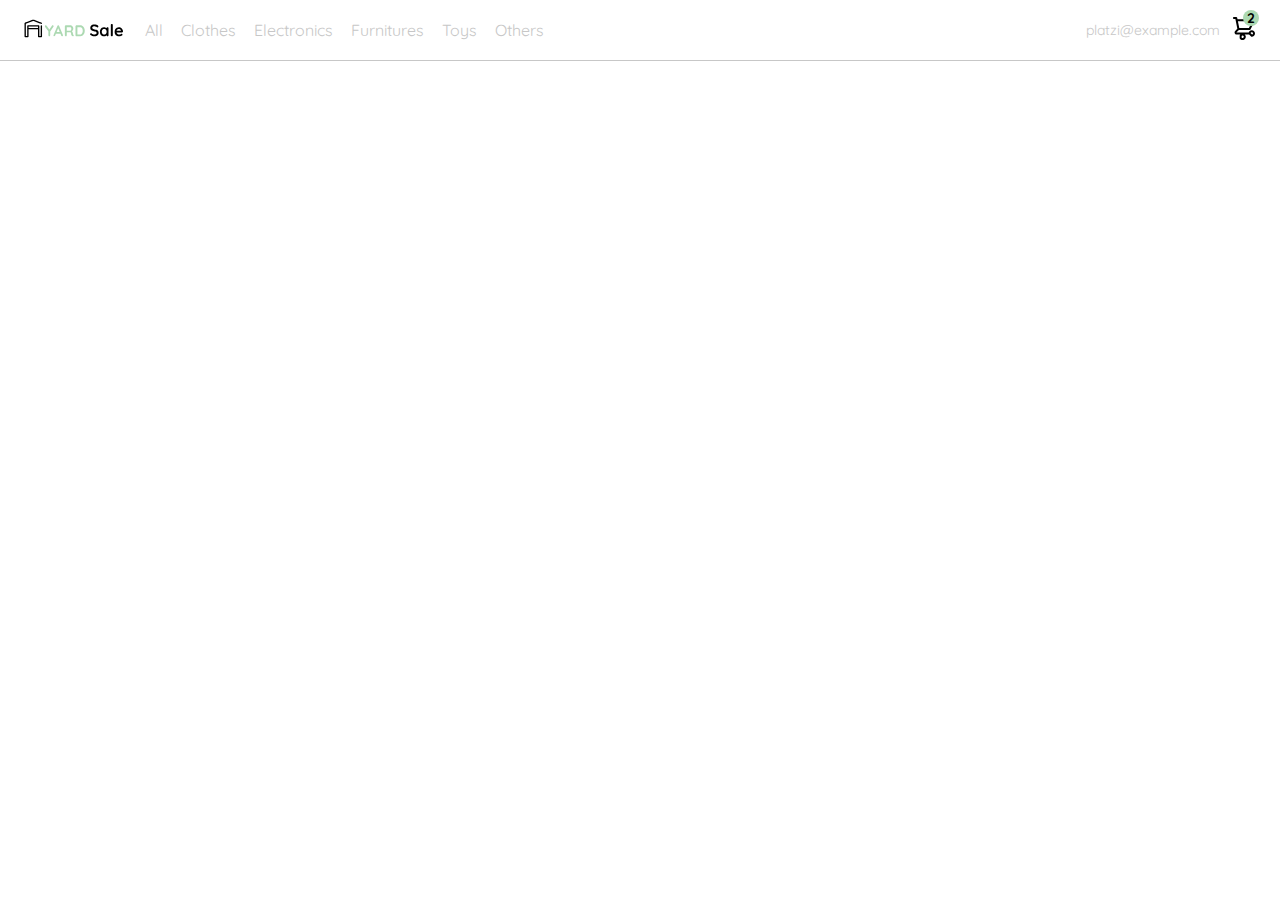
==== index.html @ faa7296e "multiples cambios #2. fusion del main nav con mobilenav, separamos el css embebido hacia el styles.c" ====
<!DOCTYPE html>
<html lang="en">
<head>
  <meta charset="UTF-8">
  <meta http-equiv="X-UA-Compatible" content="IE=edge">
  <meta name="viewport" content="width=device-width, initial-scale=1.0">
  <link rel="preconnect" href="https://fonts.googleapis.com">
  <link rel="preconnect" href="https://fonts.gstatic.com" crossorigin>
  <link href="https://fonts.googleapis.com/css2?family=Quicksand:wght@300;500;700&display=swap" rel="stylesheet">
  <link rel="stylesheet" href="./styles.css">
  <title>Tu tienda Online</title>
</head>
<body>
  <nav>
    <img src="./icons/icon_menu.svg" alt="menu" class="mobileBurgerMenu">

    <div class="navbar-left">
      <img src="./logos/logo_yard_sale.svg" alt="logo" class="logo">

      <ul>
        <li>
          <a href="/">All</a>
        </li>
        <li>
          <a href="/">Clothes</a>
        </li>
        <li>
          <a href="/">Electronics</a>
        </li>
        <li>
          <a href="/">Furnitures</a>
        </li>
        <li>
          <a href="/">Toys</a>
        </li>
        <li>
          <a href="/">Others</a>
        </li>
      </ul>
    </div>

    <div class="navbar-right">
      <ul>
        <li class="navbar-email">platzi@example.com</li>
        <li class="navbar-shopping-cart">
          <img src="./icons/icon_shopping_cart.svg" alt="shopping cart">
          <div>2</div>
        </li>
      </ul>
    </div>

    <div class="desktop-menu inactive">
    <ul>
      <li>
        <a href="/" class="title">My orders</a>
      </li>

      <li>
        <a href="/">My account</a>
      </li>

      <li>
        <a href="/">Sign out</a>
      </li>
    </ul>
    </div>

    <div class="mobile-menu inactive">
        <ul>
          <li>
            <a href="/">CATEGORIES</a>
          </li>
          <li>
            <a href="/">All</a>
          </li>
          <li>
            <a href="/">Clothes</a>
          </li>
          <li>
            <a href="/">Electronics</a>
          </li>
          <li>
            <a href="/">Furnitures</a>
          </li>
          <li>
            <a href="/">Toys</a>
          </li>
          <li>
            <a href="/">Other</a>
          </li>
        </ul>
    
        <ul>
          <li>
            <a href="/">My orders</a>
          </li>
          <li>
            <a href="/">My account</a>
          </li>
        </ul>
    
        <ul>
          <li>
            <a href="/" class="email">platzi@example.com</a>
          </li>
          <li>
            <a href="/" class="sign-out">Sign out</a>
          </li>
        </ul>
      </div>

  </nav>
  <script src="./main.js"></script>
</body>
</html>
---- styles.css ----
/* estilos general */
:root {
    --white: #FFFFFF;
    --black: #000000;
    --very-light-pink: #C7C7C7;
    --text-input-field: #F7F7F7;
    --hospital-green: #ACD9B2;
    --sm: 14px;
    --md: 16px;
    --lg: 18px;
  }
  body {
    margin: 0;
    font-family: 'Quicksand', sans-serif;
  }
  .inactive {
    display: none;
  }

/* estilos navBar general */
  nav {
    display: flex;
    justify-content: space-between;
    padding: 0 24px;
    border-bottom: 1px solid var(--very-light-pink);
  }
  .mobileBurgerMenu {
    display: none;
  }
  .logo {
    width: 100px;
  }
  .navbar-left ul,
  .navbar-right ul {
    list-style: none;
    padding: 0;
    margin: 0;
    display: flex;
    align-items: center;
    height: 60px;
  }
  .navbar-left {
    display: flex;
  }
  .navbar-left ul {
    margin-left: 12px;
  }
  .navbar-left ul li a,
  .navbar-right ul li a {
    text-decoration: none;
    color: var(--very-light-pink);
    border: 1px solid var(--white);
    padding: 8px;
    border-radius: 8px;
  }
  .navbar-left ul li a:hover,
  .navbar-right ul li a:hover {
    border: 1px solid var(--hospital-green);
    color: var(--hospital-green);
  }
  .navbar-email {
    color: var(--very-light-pink);
    cursor: pointer;
    font-size: var(--sm);
    margin-right: 12px;
  }
  .navbar-shopping-cart {
    position: relative;
  }
  .navbar-shopping-cart div {
    width: 16px;
    height: 16px;
    background-color: var(--hospital-green);
    border-radius: 50%;
    font-size: var(--sm);
    font-weight: bold;
    position: absolute;
    top: -6px;
    right: -3px;
    display: flex;
    justify-content: center;
    align-items: center;
  }
/* estilos menu escritorio */
  .desktop-menu {
    position: absolute;
    top: 60.3px;
    right: 30px;
    background: var(--white);
    width: 100px;
    height: auto;
    border: 1px solid var(--very-light-pink);
    border-radius: 6px;
    padding: 20px 20px 0 20px;
  }
  .desktop-menu ul {
    list-style: none;
    padding: 0;
    margin: 0;
  }
  .desktop-menu ul li {
    text-align: end;
  }
  .desktop-menu ul li:nth-child(1),
  .desktop-menu ul li:nth-child(2) {
    font-weight: bold;
  }
  .desktop-menu ul li:last-child {
    padding-top: 20px;
    border-top: 1px solid var(--very-light-pink);
  }
  .desktop-menu ul li:last-child a {
    color: var(--hospital-green);
    font-size: var(--sm);
  }
  .desktop-menu ul li a {
    color: var(--back);
    text-decoration: none;
    margin-bottom: 20px;
    display: inline-block;
  }

/* estilos menu movile */
.mobile-menu {
    padding: 24px;
    position: absolute;
    top: 60px;
  }
  .mobile-menu a {
    text-decoration: none;
    color: var(--black);
    font-weight: bold;
    /* margin-bottom: 24px; */
  }
  .mobile-menu ul {
    padding: 0;
    margin: 24px 0 0;
    list-style: none;
  }
  .mobile-menu ul:nth-child(1) {
    border-bottom: 1px solid var(--very-light-pink);
  }
  .mobile-menu ul li {
    margin-bottom: 24px;
  }
  .email {
    font-size: var(--sm);
    font-weight: 300 !important;
  }
  .sign-out {
    font-size: var(--sm);
    color: var(--hospital-green) !important;
  }

  @media (max-width: 640px) {
    .mobileBurgerMenu {
      display: block;
    }
    .navbar-left ul {
      display: none;
    }
    .navbar-email {
      display: none;
    }
    .desktop-menu{
        display: none;
    }
  }
  @media (min-width: 640px), (max-width:300px){
    .mobile-menu{
        display: none;
    }
  }
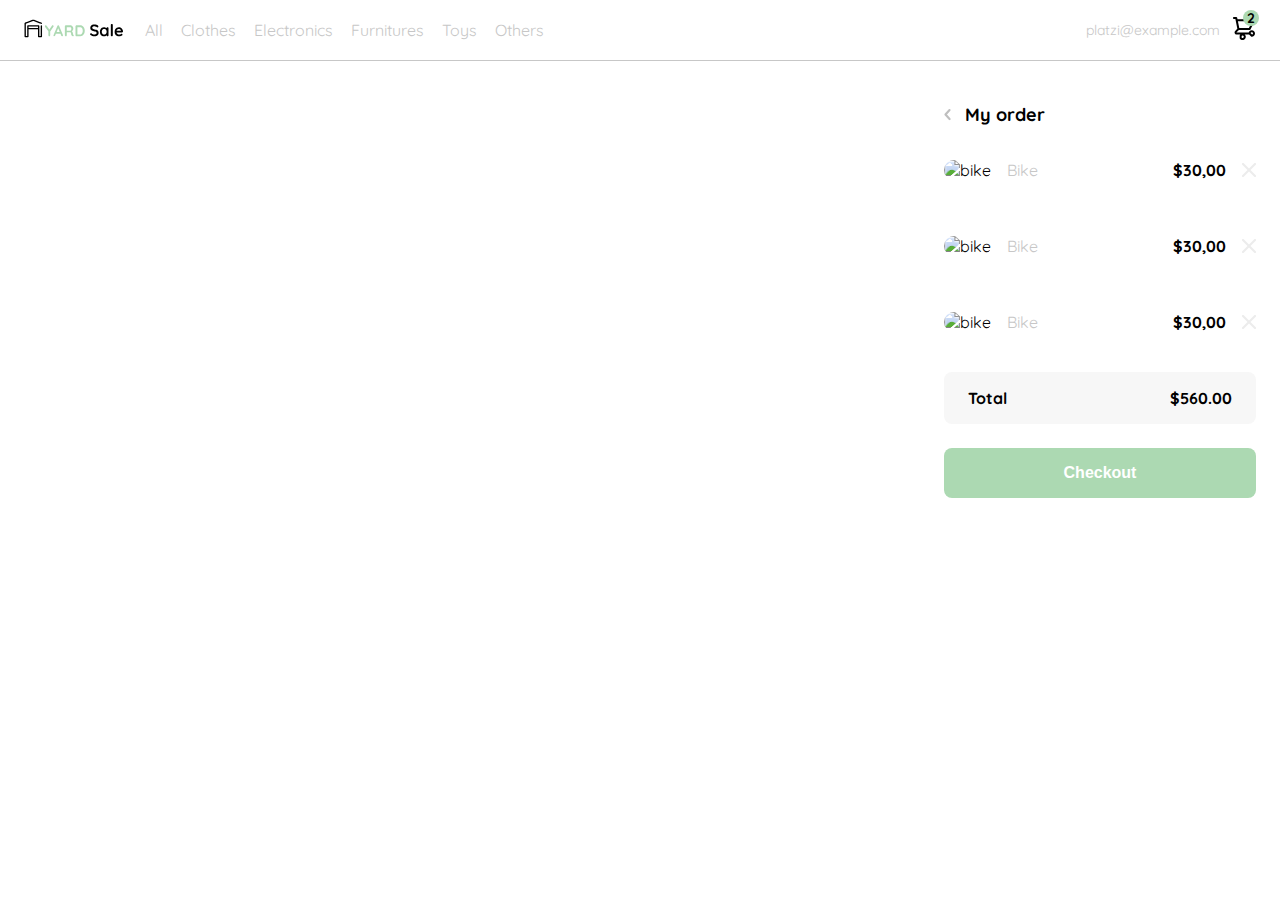
==== commit b645efc8: "multiples cambios #3. integracion del menu carrito, su css y funcion en  js, se renombraron y modifi" ====
--- a/index.html
+++ b/index.html
@@ -12,104 +12,152 @@
 </head>
 <body>
   <nav>
-    <img src="./icons/icon_menu.svg" alt="menu" class="mobileBurgerMenu">
+        <img src="./icons/icon_menu.svg" alt="menu" class="mobileBurgerMenu">
 
-    <div class="navbar-left">
-      <img src="./logos/logo_yard_sale.svg" alt="logo" class="logo">
+        <div class="navbar-left">
+        <img src="./logos/logo_yard_sale.svg" alt="logo" class="logo">
 
-      <ul>
+        <ul>
+            <li>
+            <a href="/">All</a>
+            </li>
+            <li>
+            <a href="/">Clothes</a>
+            </li>
+            <li>
+            <a href="/">Electronics</a>
+            </li>
+            <li>
+            <a href="/">Furnitures</a>
+            </li>
+            <li>
+            <a href="/">Toys</a>
+            </li>
+            <li>
+            <a href="/">Others</a>
+            </li>
+        </ul>
+        </div>
+
+        <div class="navbar-right">
+        <ul>
+            <li class="navbar-email">platzi@example.com</li>
+            <li class="navbar-shopping-cart">
+            <img src="./icons/icon_shopping_cart.svg" alt="shopping cart">
+            <div>2</div>
+            </li>
+        </ul>
+        </div>
+
+        <div class="desktop-menu inactive">
+        <ul>
         <li>
-          <a href="/">All</a>
+            <a href="/" class="title">My orders</a>
         </li>
+
         <li>
-          <a href="/">Clothes</a>
+            <a href="/">My account</a>
         </li>
+
         <li>
-          <a href="/">Electronics</a>
+            <a href="/">Sign out</a>
         </li>
-        <li>
-          <a href="/">Furnitures</a>
-        </li>
-        <li>
-          <a href="/">Toys</a>
-        </li>
-        <li>
-          <a href="/">Others</a>
-        </li>
-      </ul>
+        </ul>
+        </div>
+
+        <div class="mobile-menu inactive">
+            <ul>
+            <li>
+                <a href="/">CATEGORIES</a>
+            </li>
+            <li>
+                <a href="/">All</a>
+            </li>
+            <li>
+                <a href="/">Clothes</a>
+            </li>
+            <li>
+                <a href="/">Electronics</a>
+            </li>
+            <li>
+                <a href="/">Furnitures</a>
+            </li>
+            <li>
+                <a href="/">Toys</a>
+            </li>
+            <li>
+                <a href="/">Other</a>
+            </li>
+            </ul>
+        
+            <ul>
+            <li>
+                <a href="/">My orders</a>
+            </li>
+            <li>
+                <a href="/">My account</a>
+            </li>
+            </ul>
+        
+            <ul>
+            <li>
+                <a href="/" class="email">platzi@example.com</a>
+            </li>
+            <li>
+                <a href="/" class="sign-out">Sign out</a>
+            </li>
+            </ul>
+        </div>
+  </nav>
+
+  <aside class="product-detail">
+    <div class="title-container">
+      <img src="./icons/flechita.svg" alt="arrow">
+      <p class="title">My order</p>
     </div>
 
-    <div class="navbar-right">
-      <ul>
-        <li class="navbar-email">platzi@example.com</li>
-        <li class="navbar-shopping-cart">
-          <img src="./icons/icon_shopping_cart.svg" alt="shopping cart">
-          <div>2</div>
-        </li>
-      </ul>
-    </div>
-
-    <div class="desktop-menu inactive">
-    <ul>
-      <li>
-        <a href="/" class="title">My orders</a>
-      </li>
-
-      <li>
-        <a href="/">My account</a>
-      </li>
-
-      <li>
-        <a href="/">Sign out</a>
-      </li>
-    </ul>
-    </div>
-
-    <div class="mobile-menu inactive">
-        <ul>
-          <li>
-            <a href="/">CATEGORIES</a>
-          </li>
-          <li>
-            <a href="/">All</a>
-          </li>
-          <li>
-            <a href="/">Clothes</a>
-          </li>
-          <li>
-            <a href="/">Electronics</a>
-          </li>
-          <li>
-            <a href="/">Furnitures</a>
-          </li>
-          <li>
-            <a href="/">Toys</a>
-          </li>
-          <li>
-            <a href="/">Other</a>
-          </li>
-        </ul>
-    
-        <ul>
-          <li>
-            <a href="/">My orders</a>
-          </li>
-          <li>
-            <a href="/">My account</a>
-          </li>
-        </ul>
-    
-        <ul>
-          <li>
-            <a href="/" class="email">platzi@example.com</a>
-          </li>
-          <li>
-            <a href="/" class="sign-out">Sign out</a>
-          </li>
-        </ul>
+    <div class="my-order-content">
+      <div class="shopping-cart">
+        <figure>
+          <img src="https://images.pexels.com/photos/276517/pexels-photo-276517.jpeg?auto=compress&cs=tinysrgb&dpr=2&h=650&w=940" alt="bike">
+        </figure>
+        <p>Bike</p>
+        <p>$30,00</p>
+        <img src="./icons/icon_close.png" alt="close">
       </div>
 
-  </nav>
+      <div class="shopping-cart">
+        <figure>
+          <img src="https://images.pexels.com/photos/276517/pexels-photo-276517.jpeg?auto=compress&cs=tinysrgb&dpr=2&h=650&w=940" alt="bike">
+        </figure>
+        <p>Bike</p>
+        <p>$30,00</p>
+        <img src="./icons/icon_close.png" alt="close">
+      </div>
+
+      <div class="shopping-cart">
+        <figure>
+          <img src="https://images.pexels.com/photos/276517/pexels-photo-276517.jpeg?auto=compress&cs=tinysrgb&dpr=2&h=650&w=940" alt="bike">
+        </figure>
+        <p>Bike</p>
+        <p>$30,00</p>
+        <img src="./icons/icon_close.png" alt="close">
+      </div>
+
+      <div class="order">
+        <p>
+          <span>Total</span>
+        </p>
+        <p>$560.00</p>
+      </div>
+
+      <button class="primary-button">
+        Checkout
+      </button>
+    </div>
+  </div>
+  </aside>
+  
   <script src="./main.js"></script>
 </body>
 </html>--- a/styles.css
+++ b/styles.css
@@ -152,6 +152,83 @@
     color: var(--hospital-green) !important;
   }
 
+/* estilos menu movile */
+  .product-detail {
+    width: 360px;
+    padding: 24px;
+    box-sizing: border-box;
+    position: absolute;
+    right: 0;
+  }
+  .title-container {
+    display: flex;
+  }
+  .title-container img {
+    transform: rotate(180deg);
+    margin-right: 14px;
+  }
+  .title {
+    font-size: var(--lg);
+    font-weight: bold;
+  }
+  .order {
+    display: grid;
+    grid-template-columns: auto 1fr;
+    gap: 16px;
+    align-items: center;
+    background-color: var(--text-input-field);
+    margin-bottom: 24px;
+    border-radius: 8px;
+    padding: 0 24px;
+  }
+  .order p:nth-child(1) {
+    display: flex;
+    flex-direction: column;
+  }
+  .order p span:nth-child(1) {
+    font-size: var(--md);
+    font-weight: bold;
+  }
+  .order p:nth-child(2) {
+    text-align: end;
+    font-weight: bold;
+  }
+  .shopping-cart {
+    display: grid;
+    grid-template-columns: auto 1fr auto auto;
+    gap: 16px;
+    margin-bottom: 24px;
+    align-items: center;
+  }
+  .shopping-cart figure {
+    margin: 0;
+  }
+  .shopping-cart figure img {
+    width: 70px;
+    height: 70px;
+    border-radius: 20px;
+    object-fit: cover;
+  }
+  .shopping-cart p:nth-child(2) {
+    color: var(--very-light-pink);
+  }
+  .shopping-cart p:nth-child(3) {
+    font-size: var(--md);
+    font-weight: bold;
+  }
+  .primary-button {
+    background-color: var(--hospital-green);
+    border-radius: 8px;
+    border: none;
+    color: var(--white);
+    width: 100%;
+    cursor: pointer;
+    font-size: var(--md);
+    font-weight: bold;
+    height: 50px;
+  }
+ 
+
   @media (max-width: 640px) {
     .mobileBurgerMenu {
       display: block;
@@ -165,6 +242,12 @@
     .desktop-menu{
         display: none;
     }
+    .product-detail {
+      width: 100%;
+    }
+    .product-detail {
+        width: 100%;
+    }
   }
   @media (min-width: 640px), (max-width:300px){
     .mobile-menu{
